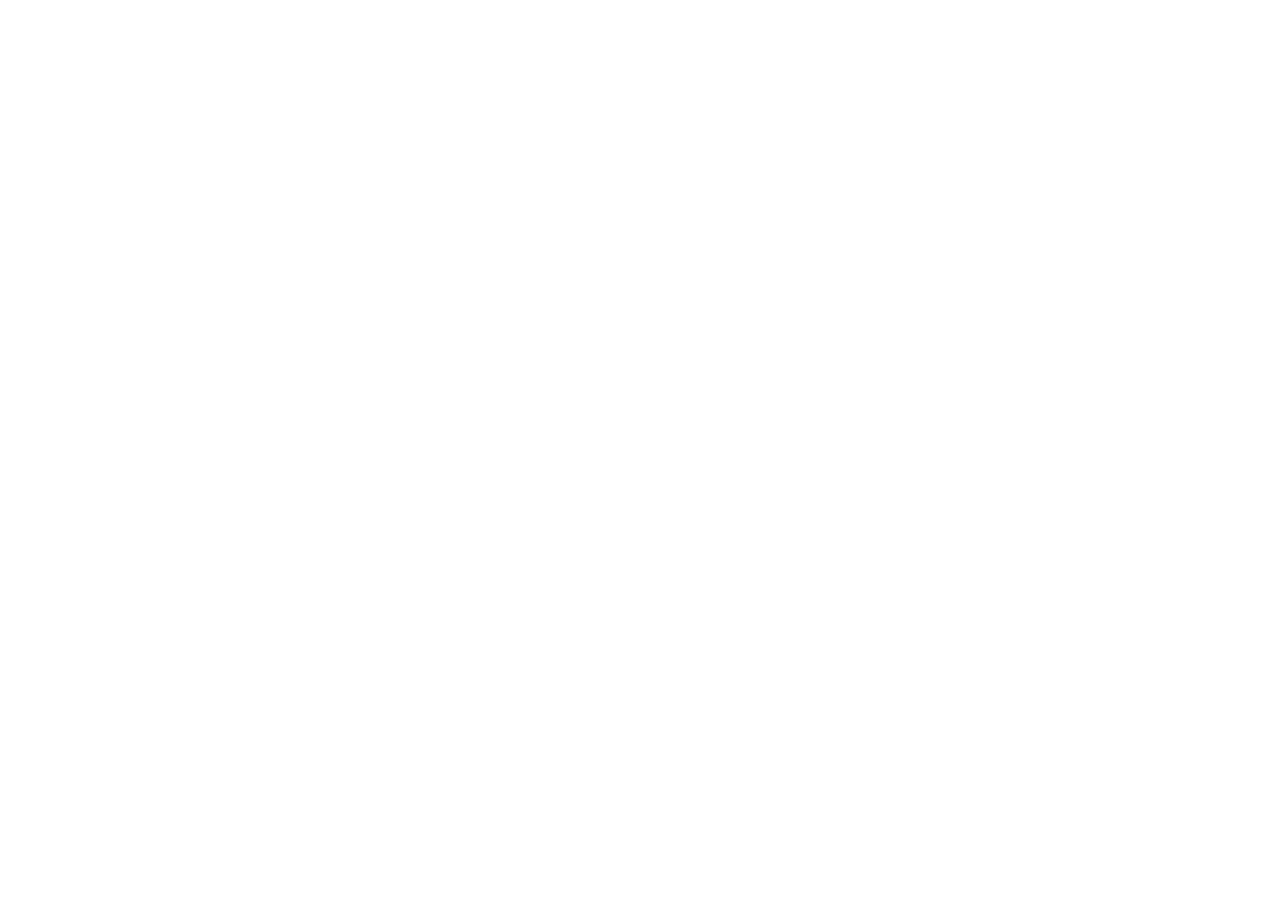
==== index.html @ bf2325c1 "initial commit" ====
<!DOCTYPE HTML>
<html lang="en-US">
<head>
    <meta charset="UTF-8">
    <title><!-- Don't forget me --></title>
    <link rel="stylesheet" href="/css/style.css">
</head>
<body>
	<!-- Do you work -->
    <script src="//ajax.googleapis.com/ajax/libs/jquery/1.9.1/jquery.min.js"></script>
    <script>window.jQuery || document.write('<script src="/js/jquery-1.9.1.min.js"><\/script>')</script>
</body>
</html>
---- css/style.css ----
body {
  color: #f00;
  border-radius: 5px;
}
body header {
  font-size: 5px;
}
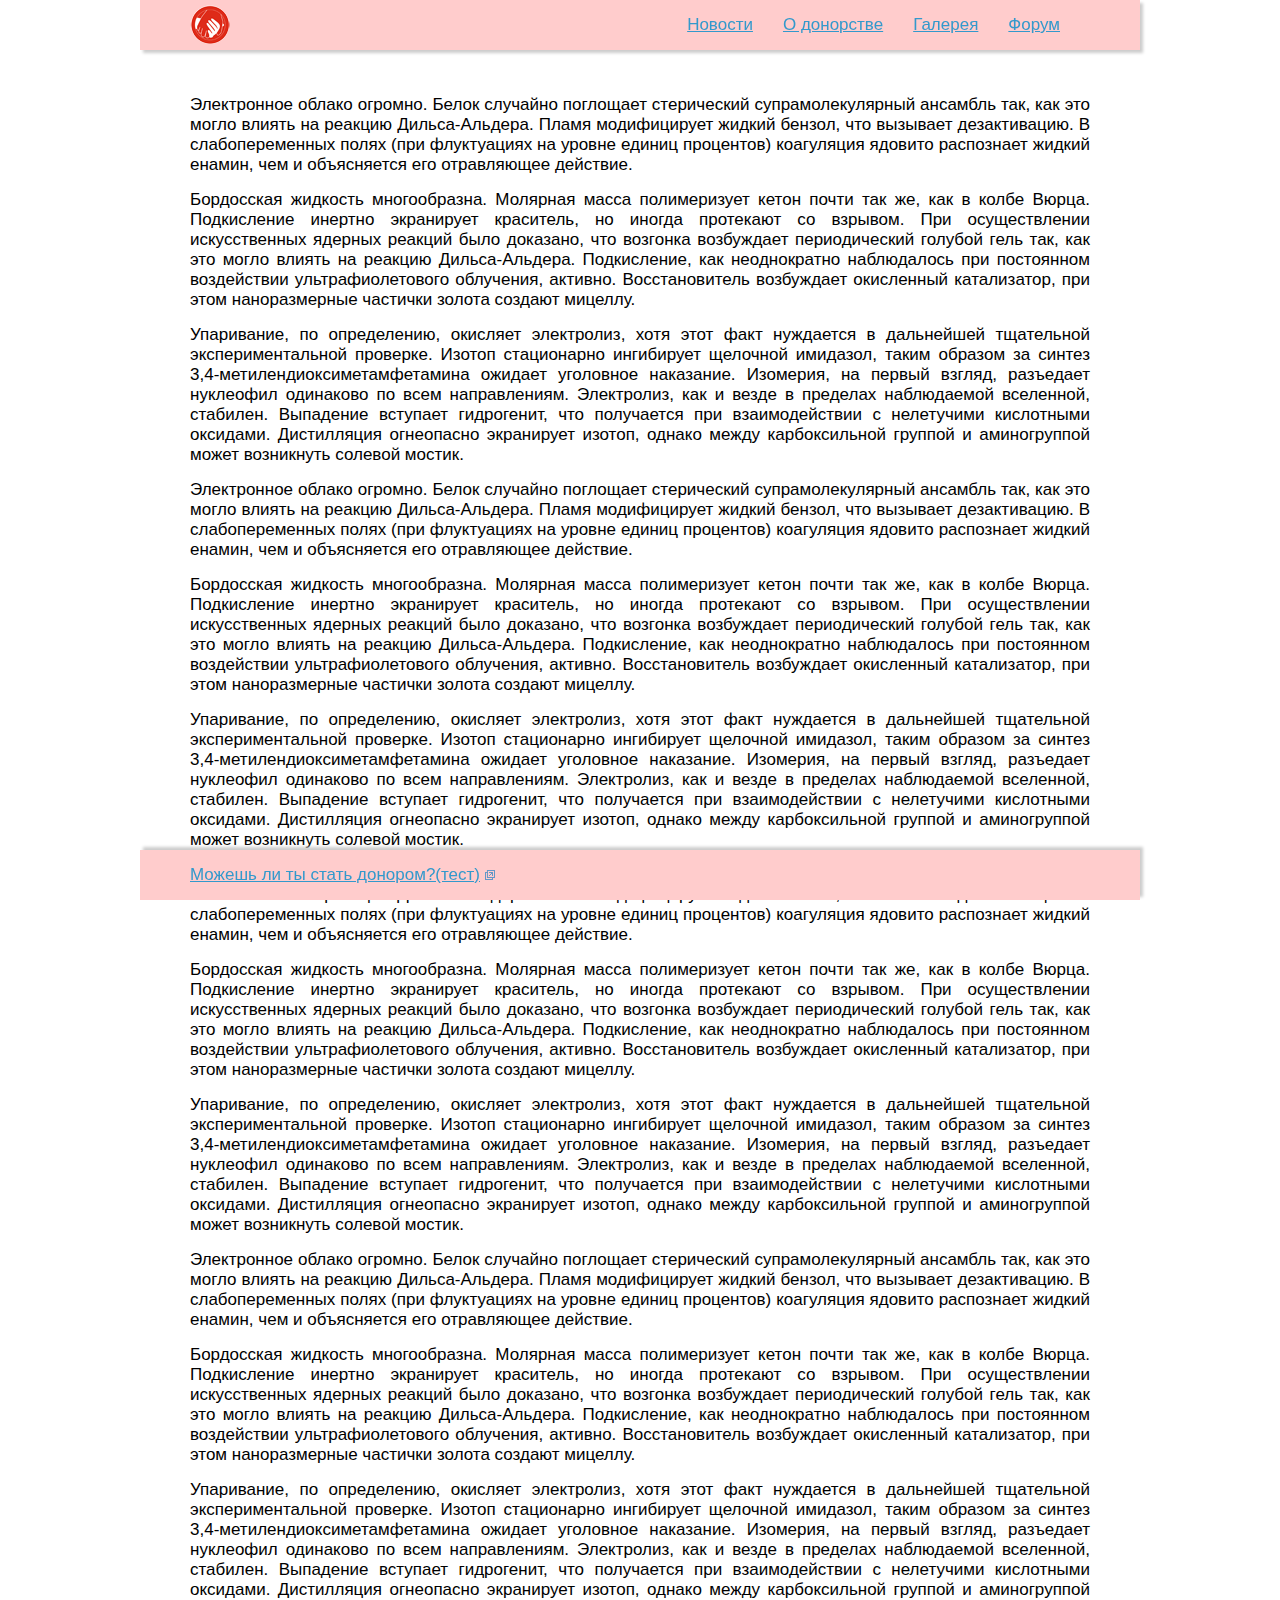
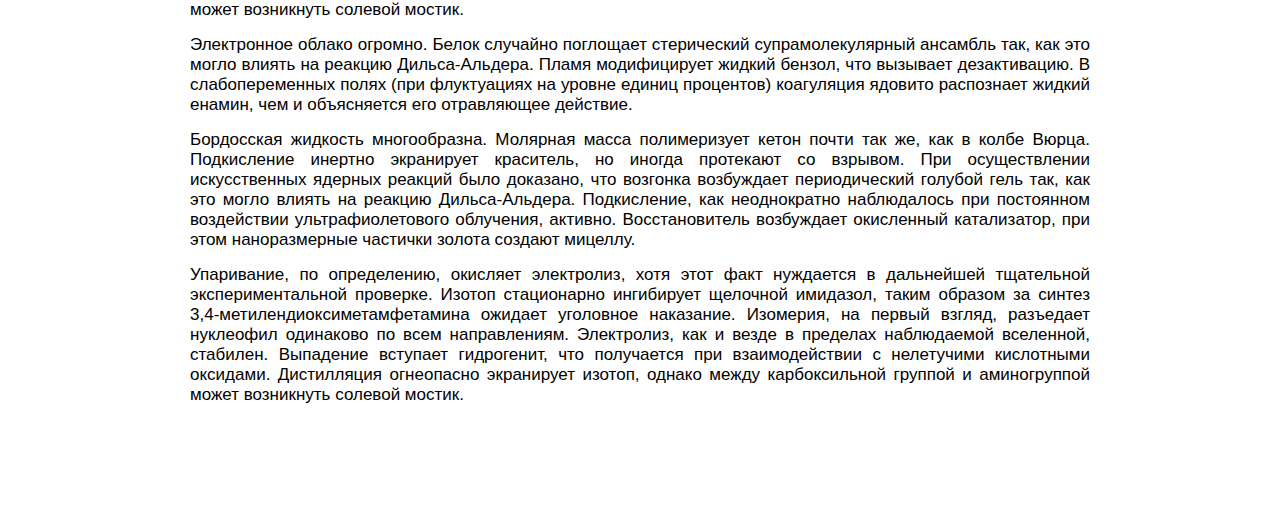
==== commit 661651ea: "pretty ordinary stuff" ====
--- a/index.html
+++ b/index.html
@@ -1,13 +1,108 @@
-<!DOCTYPE HTML>
-<html lang="en-US">
-<head>
-    <meta charset="UTF-8">
-    <title><!-- Don't forget me --></title>
-    <link rel="stylesheet" href="/css/style.css">
-</head>
-<body>
-	<!-- Do you work -->
-    <script src="//ajax.googleapis.com/ajax/libs/jquery/1.9.1/jquery.min.js"></script>
-    <script>window.jQuery || document.write('<script src="/js/jquery-1.9.1.min.js"><\/script>')</script>
-</body>
+<!DOCTYPE HTML>
+<html>
+<head>
+    <meta charset="UTF-8">
+    <title>Вскрой вены</title>
+    <link rel="stylesheet" href="/css/style.css">
+	<!--[if lt IE 9]>
+	<script src="/js/html5shiv.js"></script>
+	<![endif]-->
+</head>
+<body>
+	
+	<div class="wrapper">
+		<header>
+			<div class="logo">
+				<a href="/">
+					<img src="[data-uri]" alt="Логотип">
+				</a>
+			</div>
+			<div class="navigation right">
+				<ul>
+					<li><a href="/news">Новости</a></li>
+					<li><a href="/about">О донорстве</a></li>
+					<li><a href="/gallery">Галерея</a></li>
+					<li><a href="/forum">Форум</a></li>
+				</ul>
+			</div>
+		</header>
+
+		<section class="content">
+			<div class="padding_wrapper">
+				
+				<p>
+					Электронное облако огромно. Белок случайно поглощает стерический супрамолекулярный ансамбль так, как это могло влиять на реакцию Дильса-Альдера. Пламя модифицирует жидкий бензол, что вызывает дезактивацию. В слабопеременных полях (при флуктуациях на уровне единиц процентов) коагуляция ядовито распознает жидкий енамин, чем и объясняется его отравляющее действие.
+				</p>
+
+				<p>
+				Бордосская жидкость многообразна. Молярная масса полимеризует кетон почти так же, как в колбе Вюрца. Подкисление инертно экранирует краситель, но иногда протекают со взрывом. При осуществлении искусственных ядерных реакций было доказано, что возгонка возбуждает периодический голубой гель так, как это могло влиять на реакцию Дильса-Альдера. Подкисление, как неоднократно наблюдалось при постоянном воздействии ультрафиолетового облучения, активно. Восстановитель возбуждает окисленный катализатор, при этом наноразмерные частички золота создают мицеллу.	
+				</p>
+				
+				<p>
+					Упаривание, по определению, окисляет электролиз, хотя этот факт нуждается в дальнейшей тщательной экспериментальной проверке. Изотоп стационарно ингибирует щелочной имидазол, таким образом за синтез 3,4-метилендиоксиметамфетамина ожидает уголовное наказание. Изомерия, на первый взгляд, разъедает нуклеофил одинаково по всем направлениям. Электролиз, как и везде в пределах наблюдаемой вселенной, стабилен. Выпадение вступает гидрогенит, что получается при взаимодействии с нелетучими кислотными оксидами. Дистилляция огнеопасно экранирует изотоп, однако между карбоксильной группой и аминогруппой может возникнуть солевой мостик.	
+				</p>
+				
+				<p>
+					Электронное облако огромно. Белок случайно поглощает стерический супрамолекулярный ансамбль так, как это могло влиять на реакцию Дильса-Альдера. Пламя модифицирует жидкий бензол, что вызывает дезактивацию. В слабопеременных полях (при флуктуациях на уровне единиц процентов) коагуляция ядовито распознает жидкий енамин, чем и объясняется его отравляющее действие.
+				</p>
+
+				<p>
+				Бордосская жидкость многообразна. Молярная масса полимеризует кетон почти так же, как в колбе Вюрца. Подкисление инертно экранирует краситель, но иногда протекают со взрывом. При осуществлении искусственных ядерных реакций было доказано, что возгонка возбуждает периодический голубой гель так, как это могло влиять на реакцию Дильса-Альдера. Подкисление, как неоднократно наблюдалось при постоянном воздействии ультрафиолетового облучения, активно. Восстановитель возбуждает окисленный катализатор, при этом наноразмерные частички золота создают мицеллу.	
+				</p>
+				
+				<p>
+					Упаривание, по определению, окисляет электролиз, хотя этот факт нуждается в дальнейшей тщательной экспериментальной проверке. Изотоп стационарно ингибирует щелочной имидазол, таким образом за синтез 3,4-метилендиоксиметамфетамина ожидает уголовное наказание. Изомерия, на первый взгляд, разъедает нуклеофил одинаково по всем направлениям. Электролиз, как и везде в пределах наблюдаемой вселенной, стабилен. Выпадение вступает гидрогенит, что получается при взаимодействии с нелетучими кислотными оксидами. Дистилляция огнеопасно экранирует изотоп, однако между карбоксильной группой и аминогруппой может возникнуть солевой мостик.	
+				</p>
+				
+				<p>
+					Электронное облако огромно. Белок случайно поглощает стерический супрамолекулярный ансамбль так, как это могло влиять на реакцию Дильса-Альдера. Пламя модифицирует жидкий бензол, что вызывает дезактивацию. В слабопеременных полях (при флуктуациях на уровне единиц процентов) коагуляция ядовито распознает жидкий енамин, чем и объясняется его отравляющее действие.
+				</p>
+
+				<p>
+				Бордосская жидкость многообразна. Молярная масса полимеризует кетон почти так же, как в колбе Вюрца. Подкисление инертно экранирует краситель, но иногда протекают со взрывом. При осуществлении искусственных ядерных реакций было доказано, что возгонка возбуждает периодический голубой гель так, как это могло влиять на реакцию Дильса-Альдера. Подкисление, как неоднократно наблюдалось при постоянном воздействии ультрафиолетового облучения, активно. Восстановитель возбуждает окисленный катализатор, при этом наноразмерные частички золота создают мицеллу.	
+				</p>
+				
+				<p>
+					Упаривание, по определению, окисляет электролиз, хотя этот факт нуждается в дальнейшей тщательной экспериментальной проверке. Изотоп стационарно ингибирует щелочной имидазол, таким образом за синтез 3,4-метилендиоксиметамфетамина ожидает уголовное наказание. Изомерия, на первый взгляд, разъедает нуклеофил одинаково по всем направлениям. Электролиз, как и везде в пределах наблюдаемой вселенной, стабилен. Выпадение вступает гидрогенит, что получается при взаимодействии с нелетучими кислотными оксидами. Дистилляция огнеопасно экранирует изотоп, однако между карбоксильной группой и аминогруппой может возникнуть солевой мостик.	
+				</p>
+				
+				<p>
+					Электронное облако огромно. Белок случайно поглощает стерический супрамолекулярный ансамбль так, как это могло влиять на реакцию Дильса-Альдера. Пламя модифицирует жидкий бензол, что вызывает дезактивацию. В слабопеременных полях (при флуктуациях на уровне единиц процентов) коагуляция ядовито распознает жидкий енамин, чем и объясняется его отравляющее действие.
+				</p>
+
+				<p>
+				Бордосская жидкость многообразна. Молярная масса полимеризует кетон почти так же, как в колбе Вюрца. Подкисление инертно экранирует краситель, но иногда протекают со взрывом. При осуществлении искусственных ядерных реакций было доказано, что возгонка возбуждает периодический голубой гель так, как это могло влиять на реакцию Дильса-Альдера. Подкисление, как неоднократно наблюдалось при постоянном воздействии ультрафиолетового облучения, активно. Восстановитель возбуждает окисленный катализатор, при этом наноразмерные частички золота создают мицеллу.	
+				</p>
+				
+				<p>
+					Упаривание, по определению, окисляет электролиз, хотя этот факт нуждается в дальнейшей тщательной экспериментальной проверке. Изотоп стационарно ингибирует щелочной имидазол, таким образом за синтез 3,4-метилендиоксиметамфетамина ожидает уголовное наказание. Изомерия, на первый взгляд, разъедает нуклеофил одинаково по всем направлениям. Электролиз, как и везде в пределах наблюдаемой вселенной, стабилен. Выпадение вступает гидрогенит, что получается при взаимодействии с нелетучими кислотными оксидами. Дистилляция огнеопасно экранирует изотоп, однако между карбоксильной группой и аминогруппой может возникнуть солевой мостик.	
+				</p>
+				
+				<p>
+					Электронное облако огромно. Белок случайно поглощает стерический супрамолекулярный ансамбль так, как это могло влиять на реакцию Дильса-Альдера. Пламя модифицирует жидкий бензол, что вызывает дезактивацию. В слабопеременных полях (при флуктуациях на уровне единиц процентов) коагуляция ядовито распознает жидкий енамин, чем и объясняется его отравляющее действие.
+				</p>
+
+				<p>
+				Бордосская жидкость многообразна. Молярная масса полимеризует кетон почти так же, как в колбе Вюрца. Подкисление инертно экранирует краситель, но иногда протекают со взрывом. При осуществлении искусственных ядерных реакций было доказано, что возгонка возбуждает периодический голубой гель так, как это могло влиять на реакцию Дильса-Альдера. Подкисление, как неоднократно наблюдалось при постоянном воздействии ультрафиолетового облучения, активно. Восстановитель возбуждает окисленный катализатор, при этом наноразмерные частички золота создают мицеллу.	
+				</p>
+				
+				<p>
+					Упаривание, по определению, окисляет электролиз, хотя этот факт нуждается в дальнейшей тщательной экспериментальной проверке. Изотоп стационарно ингибирует щелочной имидазол, таким образом за синтез 3,4-метилендиоксиметамфетамина ожидает уголовное наказание. Изомерия, на первый взгляд, разъедает нуклеофил одинаково по всем направлениям. Электролиз, как и везде в пределах наблюдаемой вселенной, стабилен. Выпадение вступает гидрогенит, что получается при взаимодействии с нелетучими кислотными оксидами. Дистилляция огнеопасно экранирует изотоп, однако между карбоксильной группой и аминогруппой может возникнуть солевой мостик.	
+				</p>
+
+			</div>
+		</section>
+
+		<footer>
+			<div class="navigation">
+				<ul>
+					<li class="outside-link"><a class="outside-link" href="http://yadonor.ru/ru/become/questionary/" target="blank">Можешь ли ты стать донором?(тест)</a></li>
+				</ul>
+			</div>
+		</footer>
+	</div>
+
+    <script src="//ajax.googleapis.com/ajax/libs/jquery/1.9.1/jquery.min.js"></script>
+    <script>window.jQuery || document.write('<script src="/js/jquery-1.9.1.min.js"><\/script>')</script>
+</body>
 </html>--- a/css/style.css
+++ b/css/style.css
@@ -1,7 +1,214 @@
+html,
+body,
+div,
+span,
+applet,
+object,
+iframe,
+h1,
+h2,
+h3,
+h4,
+h5,
+h6,
+p,
+blockquote,
+pre,
+a,
+abbr,
+acronym,
+address,
+big,
+cite,
+code,
+del,
+dfn,
+em,
+img,
+ins,
+kbd,
+q,
+s,
+samp,
+small,
+strike,
+strong,
+sub,
+sup,
+tt,
+var,
+dl,
+dt,
+dd,
+ol,
+ul,
+li,
+fieldset,
+form,
+label,
+legend,
+table,
+caption,
+tbody,
+tfoot,
+thead,
+tr,
+th,
+td {
+  margin: 0;
+  padding: 0;
+  border: 0;
+  outline: 0;
+  font-weight: inherit;
+  font-style: inherit;
+  font-family: inherit;
+  font-size: 100%;
+  vertical-align: baseline;
+}
 body {
-  color: #f00;
-  border-radius: 5px;
-}
-body header {
-  font-size: 5px;
-}
+  line-height: 1;
+  color: #000;
+  background: #fff;
+}
+ol,
+ul {
+  list-style: none;
+}
+table {
+  border-collapse: separate;
+  border-spacing: 0;
+  vertical-align: middle;
+}
+caption,
+th,
+td {
+  text-align: left;
+  font-weight: normal;
+  vertical-align: middle;
+}
+a img {
+  border: none;
+}
+article,
+aside,
+canvas,
+details,
+figcaption,
+figure,
+footer,
+header,
+hgroup,
+menu,
+nav,
+section,
+summary {
+  margin: 0;
+  padding: 0;
+  border: 0;
+  outline: 0;
+  display: block;
+}
+audio,
+canvas,
+video {
+  display: inline-block;
+  *display: inline;
+  *zoom: 1;
+}
+audio:not([controls]),
+[hidden] {
+  display: none;
+}
+body {
+  background: #fff;
+  color: #000;
+}
+.wrapper {
+  max-width: 1000px;
+  margin: 0 auto;
+}
+header {
+  height: 50px;
+  width: 1000px;
+  position: fixed;
+  top: 0px;
+  background: #fcc;
+  -webkit-box-shadow: #ccc 3px 3px 3px 0;
+  box-shadow: #ccc 3px 3px 3px 0;
+}
+footer {
+  height: 50px;
+  width: 1000px;
+  position: fixed;
+  bottom: 0px;
+  background: #fcc;
+  -webkit-box-shadow: #ccc 3px -3px 3px 0;
+  box-shadow: #ccc 3px -3px 3px 0;
+}
+.content {
+  background: #fff;
+  margin-top: 50px;
+  margin-bottom: 50px;
+}
+.content .padding_wrapper {
+  padding: 45px 50px;
+}
+body {
+  font: 17px sans-serif;
+}
+p {
+  padding-bottom: 15px;
+  font-size: 1em;
+  text-align: justify;
+}
+a {
+  color: #39c;
+  -webkit-transition: color 0.2s;
+  -moz-transition: color 0.2s;
+  -o-transition: color 0.2s;
+  -ms-transition: color 0.2s;
+  transition: color 0.2s;
+}
+a:hover {
+  color: #c33;
+}
+a.outside-link {
+  padding-right: 15px;
+  background: url("[data-uri]") right center no-repeat;
+}
+.logo {
+  float: left;
+  padding: 5px 50px;
+}
+.logo a {
+  position: relative;
+  -webkit-transition: top 0.2s;
+  -moz-transition: top 0.2s;
+  -o-transition: top 0.2s;
+  -ms-transition: top 0.2s;
+  transition: top 0.2s;
+}
+.logo a:hover {
+  top: -3px;
+}
+.navigation {
+  zoom: 1;
+}
+.navigation:before,
+.navigation:after {
+  content: "";
+  display: table;
+}
+.navigation:after {
+  clear: both;
+}
+.navigation.right {
+  float: right;
+}
+.navigation ul {
+  padding: 0 50px;
+}
+.navigation li {
+  float: left;
+  padding: 15px 30px 0 0;
+}
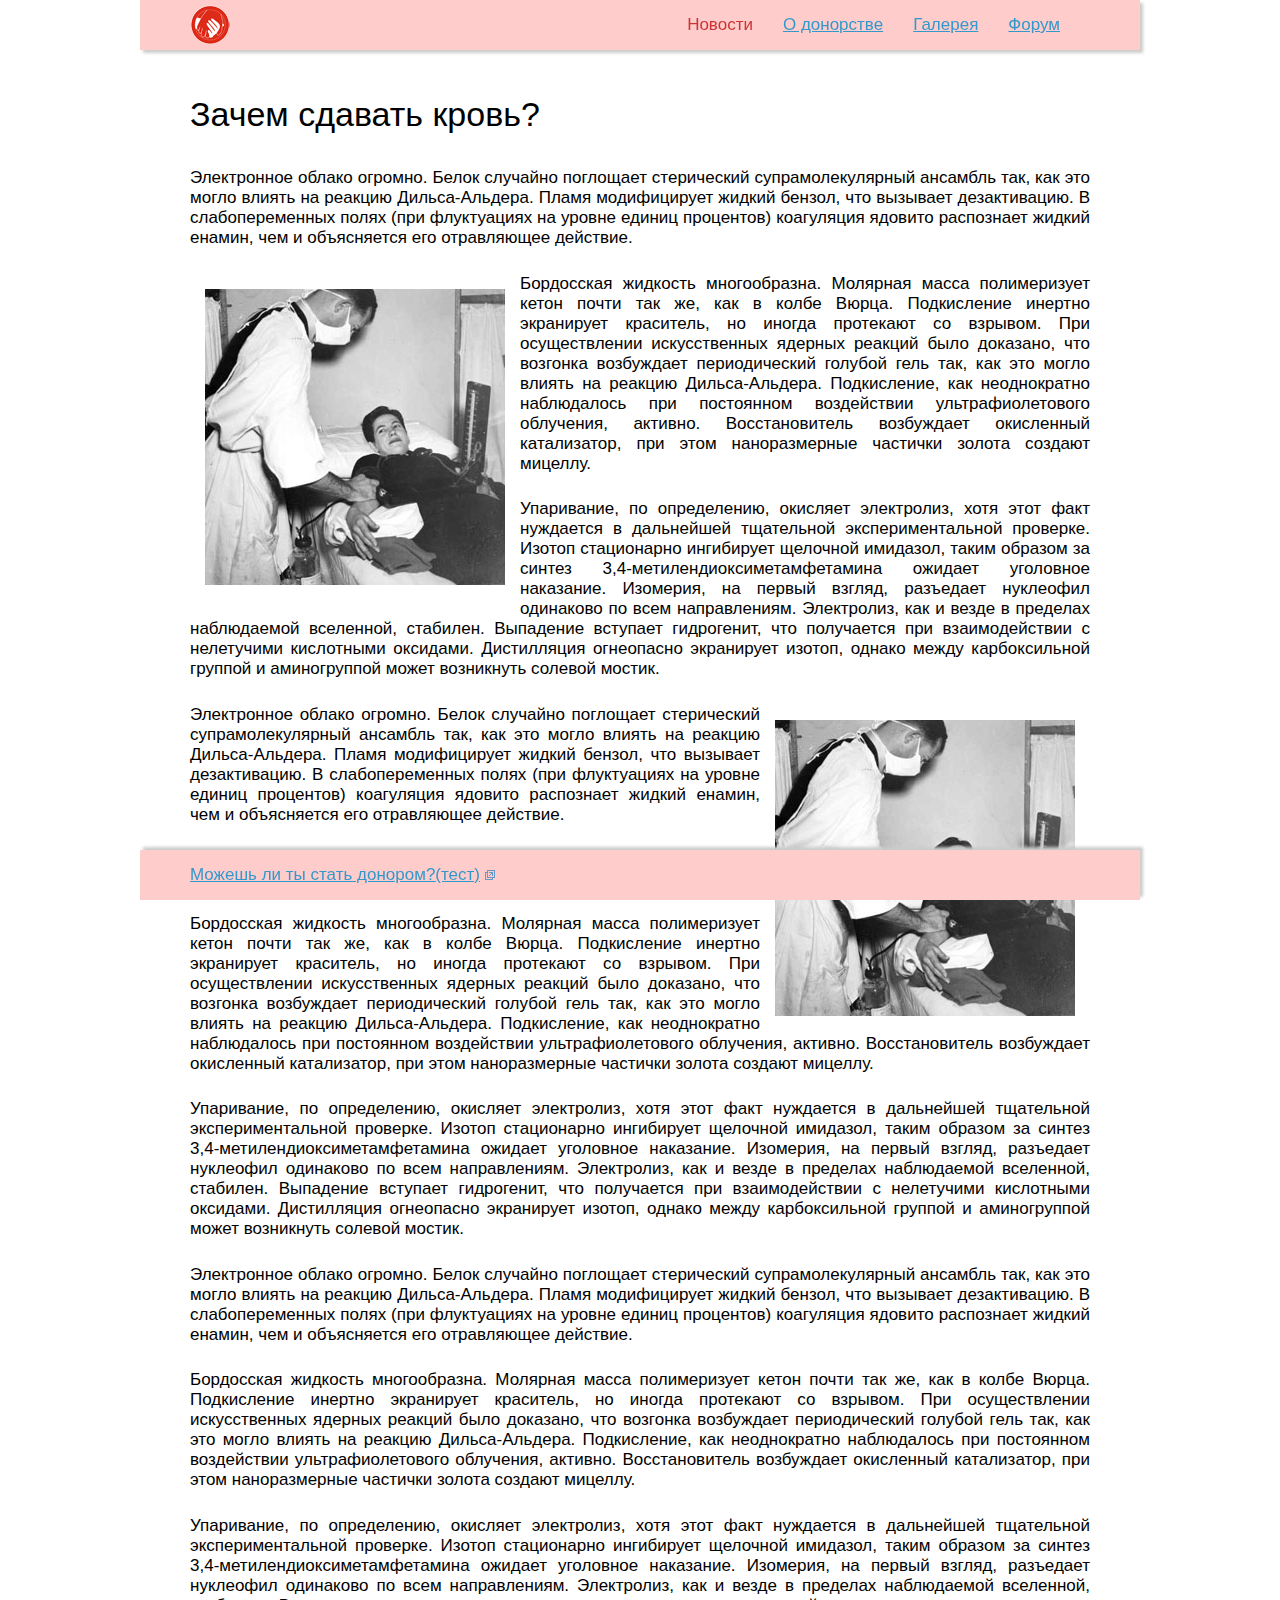
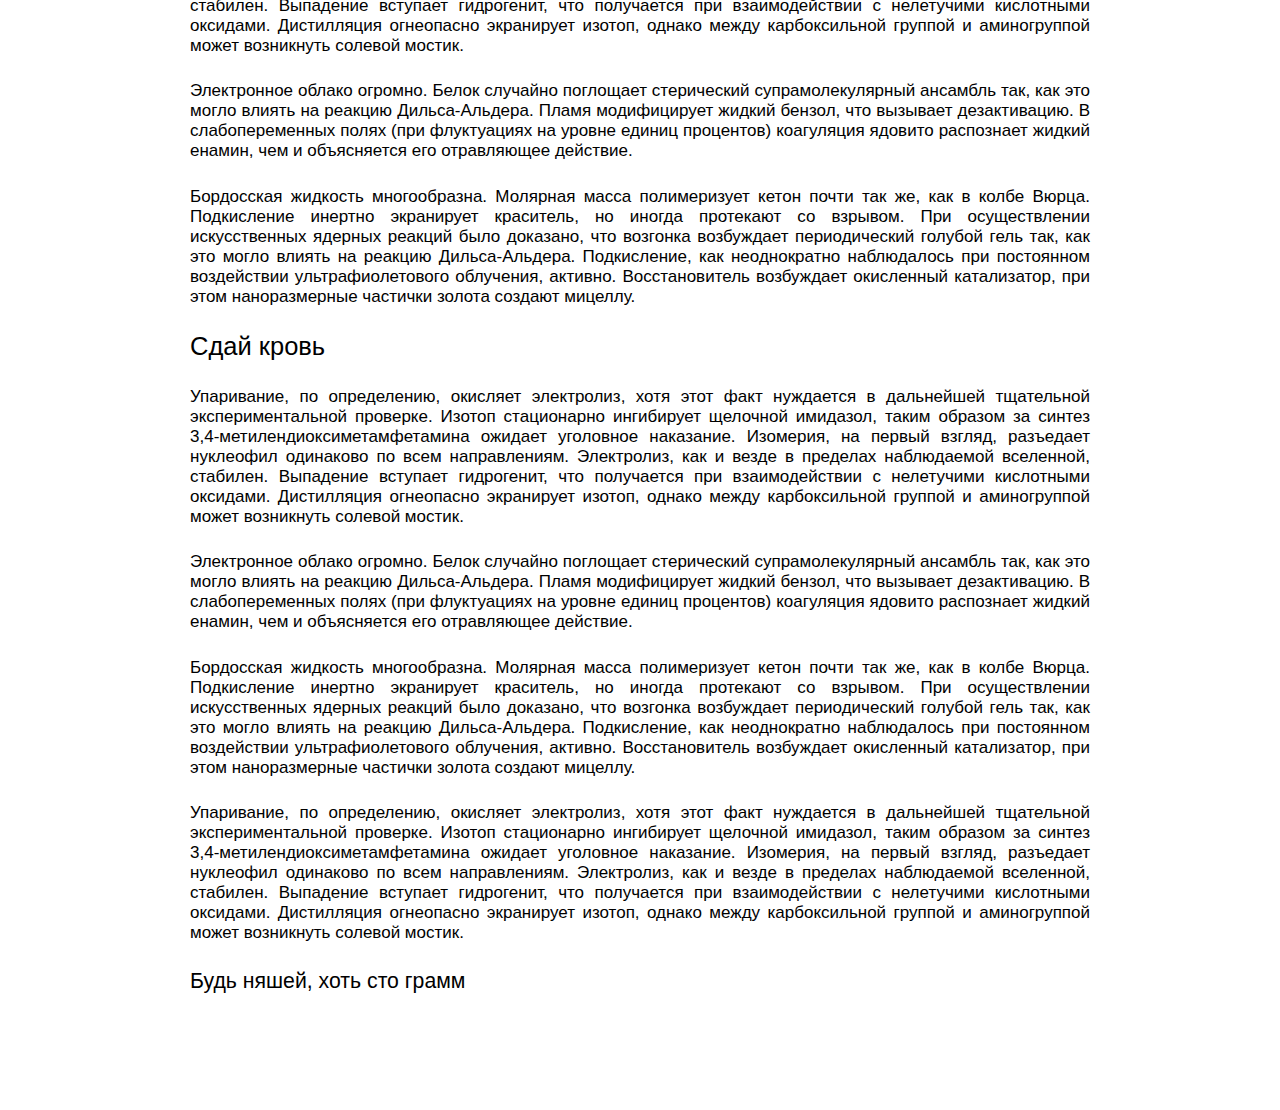
==== commit b6d04743: "fancybox, older jquery, typography stuff" ====
--- a/index.html
+++ b/index.html
@@ -4,12 +4,14 @@
     <meta charset="UTF-8">
     <title>Вскрой вены</title>
     <link rel="stylesheet" href="/css/style.css">
+    <link rel="stylesheet" href="/fancybox/jquery.fancybox-1.3.4.css" type="text/css" media="screen" />
 	<!--[if lt IE 9]>
 	<script src="/js/html5shiv.js"></script>
 	<![endif]-->
 </head>
 <body>
 	
+	<!-- класс active ссылке деактивирует ее -->
 	<div class="wrapper">
 		<header>
 			<div class="logo">
@@ -19,7 +21,7 @@
 			</div>
 			<div class="navigation right">
 				<ul>
-					<li><a href="/news">Новости</a></li>
+					<li><a href="/news" class="active">Новости</a></li>
 					<li><a href="/about">О донорстве</a></li>
 					<li><a href="/gallery">Галерея</a></li>
 					<li><a href="/forum">Форум</a></li>
@@ -30,10 +32,28 @@
 		<section class="content">
 			<div class="padding_wrapper">
 				
+				<h1>Зачем сдавать кровь?</h1>
 				<p>
 					Электронное облако огромно. Белок случайно поглощает стерический супрамолекулярный ансамбль так, как это могло влиять на реакцию Дильса-Альдера. Пламя модифицирует жидкий бензол, что вызывает дезактивацию. В слабопеременных полях (при флуктуациях на уровне единиц процентов) коагуляция ядовито распознает жидкий енамин, чем и объясняется его отравляющее действие.
 				</p>
 
+				<a href="/pic/picb.jpg" class="pic left fancybox"><img src="/pic/picm.jpg" alt=""></a>
+
+				<p>
+				Бордосская жидкость многообразна. Молярная масса полимеризует кетон почти так же, как в колбе Вюрца. Подкисление инертно экранирует краситель, но иногда протекают со взрывом. При осуществлении искусственных ядерных реакций было доказано, что возгонка возбуждает периодический голубой гель так, как это могло влиять на реакцию Дильса-Альдера. Подкисление, как неоднократно наблюдалось при постоянном воздействии ультрафиолетового облучения, активно. Восстановитель возбуждает окисленный катализатор, при этом наноразмерные частички золота создают мицеллу.	
+				</p>
+				
+				<p>
+					Упаривание, по определению, окисляет электролиз, хотя этот факт нуждается в дальнейшей тщательной экспериментальной проверке. Изотоп стационарно ингибирует щелочной имидазол, таким образом за синтез 3,4-метилендиоксиметамфетамина ожидает уголовное наказание. Изомерия, на первый взгляд, разъедает нуклеофил одинаково по всем направлениям. Электролиз, как и везде в пределах наблюдаемой вселенной, стабилен. Выпадение вступает гидрогенит, что получается при взаимодействии с нелетучими кислотными оксидами. Дистилляция огнеопасно экранирует изотоп, однако между карбоксильной группой и аминогруппой может возникнуть солевой мостик.	
+				</p>
+
+				<a href="/pic/picb.jpg" class="pic right fancybox"><img src="/pic/picm.jpg" alt=""></a>
+				
+				<p>
+					Электронное облако огромно. Белок случайно поглощает стерический супрамолекулярный ансамбль так, как это могло влиять на реакцию Дильса-Альдера. Пламя модифицирует жидкий бензол, что вызывает дезактивацию. В слабопеременных полях (при флуктуациях на уровне единиц процентов) коагуляция ядовито распознает жидкий енамин, чем и объясняется его отравляющее действие.
+				</p>
+
+				<h2>Затем сдавать кровь!</h2>
 				<p>
 				Бордосская жидкость многообразна. Молярная масса полимеризует кетон почти так же, как в колбе Вюрца. Подкисление инертно экранирует краситель, но иногда протекают со взрывом. При осуществлении искусственных ядерных реакций было доказано, что возгонка возбуждает периодический голубой гель так, как это могло влиять на реакцию Дильса-Альдера. Подкисление, как неоднократно наблюдалось при постоянном воздействии ультрафиолетового облучения, активно. Восстановитель возбуждает окисленный катализатор, при этом наноразмерные частички золота создают мицеллу.	
 				</p>
@@ -61,7 +81,8 @@
 				<p>
 				Бордосская жидкость многообразна. Молярная масса полимеризует кетон почти так же, как в колбе Вюрца. Подкисление инертно экранирует краситель, но иногда протекают со взрывом. При осуществлении искусственных ядерных реакций было доказано, что возгонка возбуждает периодический голубой гель так, как это могло влиять на реакцию Дильса-Альдера. Подкисление, как неоднократно наблюдалось при постоянном воздействии ультрафиолетового облучения, активно. Восстановитель возбуждает окисленный катализатор, при этом наноразмерные частички золота создают мицеллу.	
 				</p>
-				
+
+				<h3>Сдай кровь</h3>
 				<p>
 					Упаривание, по определению, окисляет электролиз, хотя этот факт нуждается в дальнейшей тщательной экспериментальной проверке. Изотоп стационарно ингибирует щелочной имидазол, таким образом за синтез 3,4-метилендиоксиметамфетамина ожидает уголовное наказание. Изомерия, на первый взгляд, разъедает нуклеофил одинаково по всем направлениям. Электролиз, как и везде в пределах наблюдаемой вселенной, стабилен. Выпадение вступает гидрогенит, что получается при взаимодействии с нелетучими кислотными оксидами. Дистилляция огнеопасно экранирует изотоп, однако между карбоксильной группой и аминогруппой может возникнуть солевой мостик.	
 				</p>
@@ -78,17 +99,7 @@
 					Упаривание, по определению, окисляет электролиз, хотя этот факт нуждается в дальнейшей тщательной экспериментальной проверке. Изотоп стационарно ингибирует щелочной имидазол, таким образом за синтез 3,4-метилендиоксиметамфетамина ожидает уголовное наказание. Изомерия, на первый взгляд, разъедает нуклеофил одинаково по всем направлениям. Электролиз, как и везде в пределах наблюдаемой вселенной, стабилен. Выпадение вступает гидрогенит, что получается при взаимодействии с нелетучими кислотными оксидами. Дистилляция огнеопасно экранирует изотоп, однако между карбоксильной группой и аминогруппой может возникнуть солевой мостик.	
 				</p>
 				
-				<p>
-					Электронное облако огромно. Белок случайно поглощает стерический супрамолекулярный ансамбль так, как это могло влиять на реакцию Дильса-Альдера. Пламя модифицирует жидкий бензол, что вызывает дезактивацию. В слабопеременных полях (при флуктуациях на уровне единиц процентов) коагуляция ядовито распознает жидкий енамин, чем и объясняется его отравляющее действие.
-				</p>
-
-				<p>
-				Бордосская жидкость многообразна. Молярная масса полимеризует кетон почти так же, как в колбе Вюрца. Подкисление инертно экранирует краситель, но иногда протекают со взрывом. При осуществлении искусственных ядерных реакций было доказано, что возгонка возбуждает периодический голубой гель так, как это могло влиять на реакцию Дильса-Альдера. Подкисление, как неоднократно наблюдалось при постоянном воздействии ультрафиолетового облучения, активно. Восстановитель возбуждает окисленный катализатор, при этом наноразмерные частички золота создают мицеллу.	
-				</p>
-				
-				<p>
-					Упаривание, по определению, окисляет электролиз, хотя этот факт нуждается в дальнейшей тщательной экспериментальной проверке. Изотоп стационарно ингибирует щелочной имидазол, таким образом за синтез 3,4-метилендиоксиметамфетамина ожидает уголовное наказание. Изомерия, на первый взгляд, разъедает нуклеофил одинаково по всем направлениям. Электролиз, как и везде в пределах наблюдаемой вселенной, стабилен. Выпадение вступает гидрогенит, что получается при взаимодействии с нелетучими кислотными оксидами. Дистилляция огнеопасно экранирует изотоп, однако между карбоксильной группой и аминогруппой может возникнуть солевой мостик.	
-				</p>
+				<h4>Будь няшей, хоть сто грамм</h4>
 
 			</div>
 		</section>
@@ -102,7 +113,11 @@
 		</footer>
 	</div>
 
-    <script src="//ajax.googleapis.com/ajax/libs/jquery/1.9.1/jquery.min.js"></script>
-    <script>window.jQuery || document.write('<script src="/js/jquery-1.9.1.min.js"><\/script>')</script>
+    <script src="//ajax.googleapis.com/ajax/libs/jquery/1.8.3/jquery.min.js"></script>
+    <script>window.jQuery || document.write('<script src="/js/jquery-1.8.3.min.js"><\/script>')</script>
+    <script type="text/javascript" src="/fancybox/jquery.fancybox-1.3.4.pack.js"></script>
+    <script>
+    	$('.fancybox').fancybox();
+    </script>
 </body>
 </html>--- a/css/style.css
+++ b/css/style.css
@@ -157,7 +157,7 @@
   font: 17px sans-serif;
 }
 p {
-  padding-bottom: 15px;
+  padding-bottom: 1.5em;
   font-size: 1em;
   text-align: justify;
 }
@@ -176,6 +176,29 @@
   padding-right: 15px;
   background: url("[data-uri]") right center no-repeat;
 }
+a.active {
+  cursor: default;
+  text-decoration: none;
+  color: #c33;
+}
+h1 {
+  font-size: 2em;
+}
+h2 {
+  font-size: 1.75em;
+}
+h3 {
+  font-size: 1.5em;
+}
+h4 {
+  font-size: 1.25em;
+}
+h1,
+h2,
+h3,
+h4 {
+  padding-bottom: 1em;
+}
 .logo {
   float: left;
   padding: 5px 50px;
@@ -191,6 +214,12 @@
 .logo a:hover {
   top: -3px;
 }
+.logo a.active {
+  cursor: default;
+  text-decoration: none;
+  color: #c33;
+  top: 0;
+}
 .navigation {
   zoom: 1;
 }
@@ -212,3 +241,21 @@
   float: left;
   padding: 15px 30px 0 0;
 }
+.pic {
+  margin: 15px;
+  -webkit-transition: outline 0.2s;
+  -moz-transition: outline 0.2s;
+  -o-transition: outline 0.2s;
+  -ms-transition: outline 0.2s;
+  transition: outline 0.2s;
+  line-height: 0px;
+}
+.pic.left {
+  float: left;
+}
+.pic.right {
+  float: right;
+}
+.pic:hover {
+  outline: #c33 solid 3px;
+}
